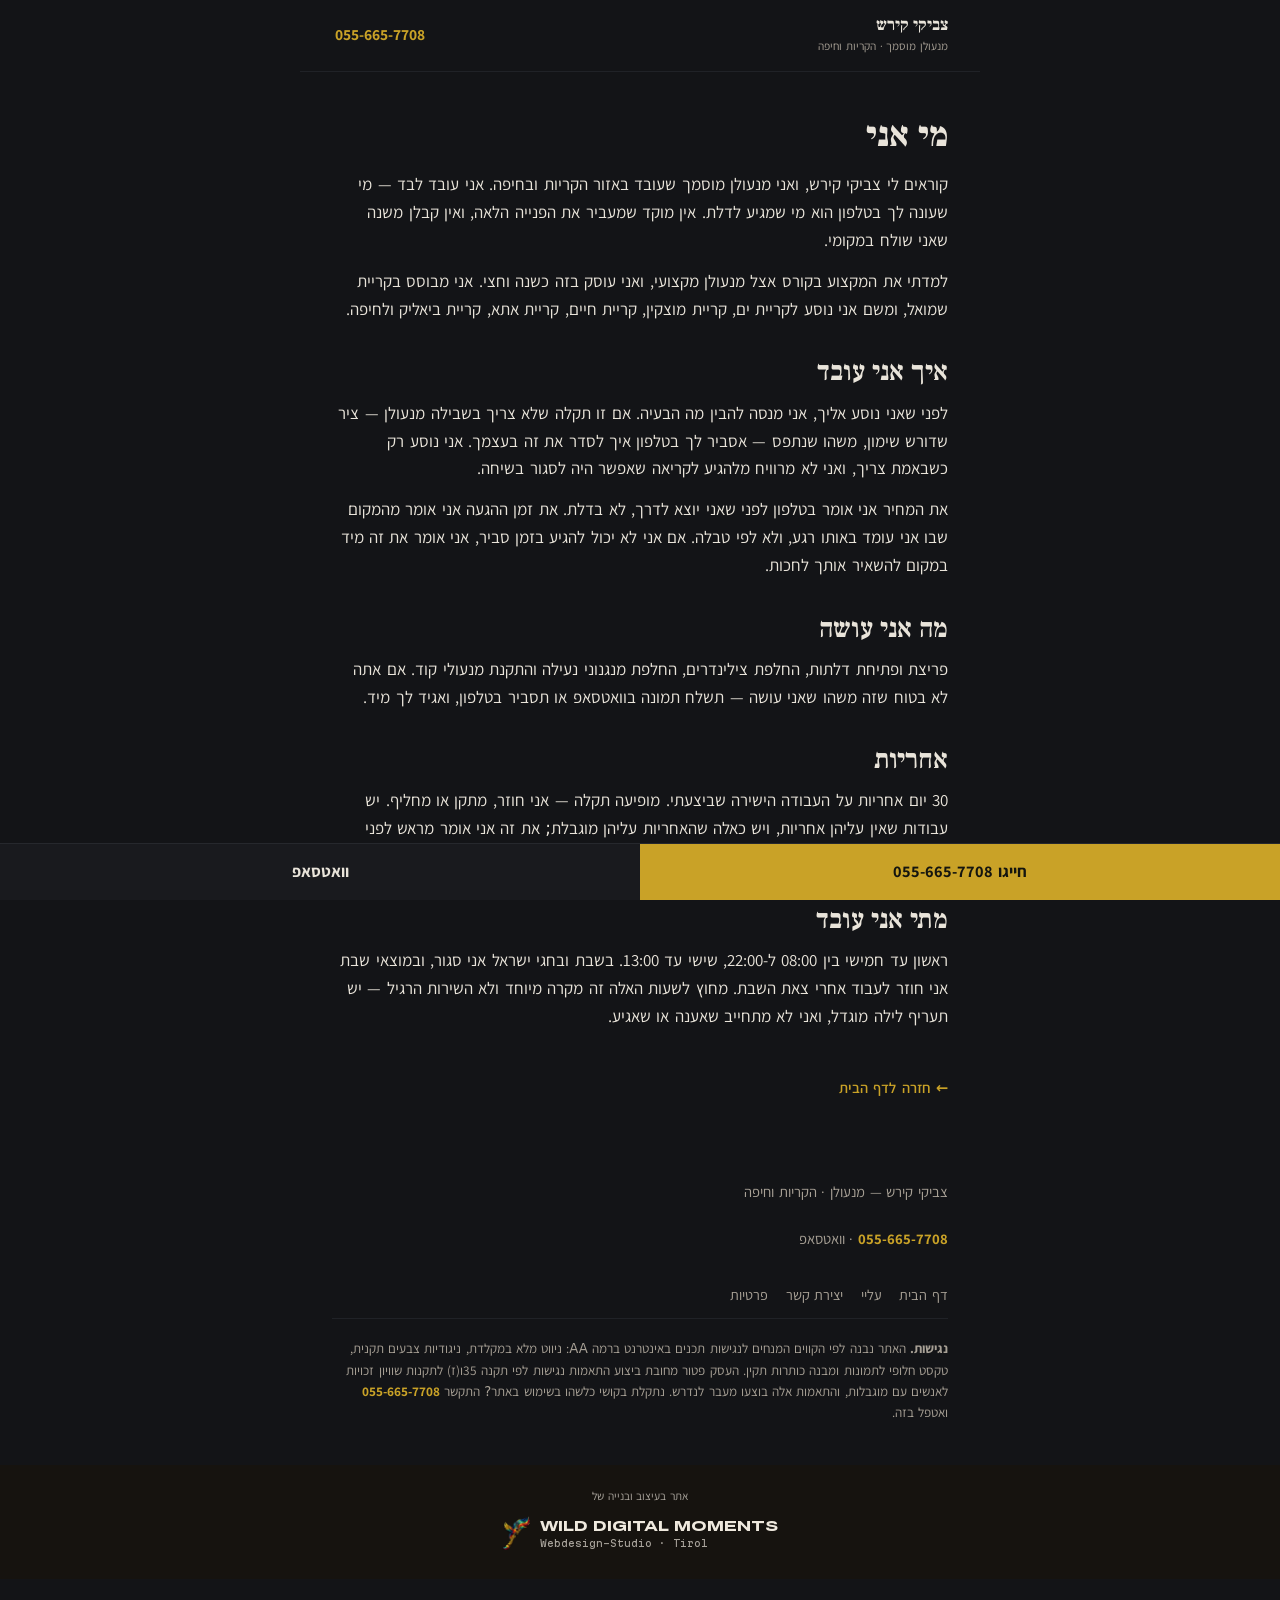
==== about/index.html @ 504e7be2 "Add trust anchor pages, extract shared CSS, fill the schema gaps Fixes what the Is Agentic scan flag" ====
<!DOCTYPE html>
<html lang="he" dir="rtl">
<head>
<meta charset="utf-8">
<meta name="viewport" content="width=device-width, initial-scale=1, viewport-fit=cover">
<title>עליי | צביקי קירש — מנעולן בקריות ובחיפה</title>
<meta name="description" content="מי אני, איך אני עובד, מה אני עושה ומה האחריות. צביקי קירש, מנעולן מוסמך שעובד לבד באזור הקריות ובחיפה.">
<link rel="canonical" href="https://zviki-locksmith.github.io/about/">
<meta name="theme-color" content="#131417">
<link rel="icon" href="/favicon.svg" type="image/svg+xml">
<meta property="og:type" content="website">
<meta property="og:url" content="https://zviki-locksmith.github.io/about/">
<meta property="og:title" content="עליי | צביקי קירש — מנעולן בקריות ובחיפה">
<meta property="og:description" content="מי אני, איך אני עובד, מה אני עושה ומה האחריות. צביקי קירש, מנעולן מוסמך שעובד לבד באזור הקריות ובחיפה.">
<meta property="og:image" content="https://zviki-locksmith.github.io/assets/og.jpg">
<meta property="og:locale" content="he_IL">
<!-- === WDM-SEAL (head) - studio signature. Skill: ~/.claude/skills/studio-seal === -->
<meta name="generator" content="Wild Digital Moments - Webdesign-Studio, Tirol - https://digital.wildmoments.at/">
<meta name="author" content="Wild Digital Moments">
<link rel="author" type="text/plain" href="/humans.txt">
<link rel="stylesheet" href="/assets/base.css">
<style>
.page{padding-block:clamp(1.6rem,6vw,2.6rem)}
.page h1{font-family:var(--disp);font-weight:900;font-size:clamp(1.7rem,6.5vw,2.2rem);
         line-height:1.18;margin-bottom:1rem;text-wrap:balance}
.page h2{margin-top:1.9rem}
.page .row{display:flex;justify-content:space-between;align-items:baseline;gap:1rem;
           padding-block:.58rem;border-bottom:1px solid var(--line-soft);font-size:1.01rem}
.page .row:last-of-type{border-bottom:0}
.page .row i{font-style:normal;font-variant-numeric:tabular-nums;color:var(--brass);
             white-space:nowrap;font-weight:600}
.page .row.base span::after{content:' · הבסיס שלי';font-size:.72rem;color:var(--dim)}
.caveat{margin-top:.9rem;padding-top:.85rem;border-top:1px dashed var(--line);
        color:var(--dim);font-size:.88rem;line-height:1.6}
.back{display:inline-flex;align-items:center;min-height:44px;color:var(--brass);font-weight:600;font-size:.92rem}
.brass{color:var(--brass);font-weight:600;text-decoration:underline;text-underline-offset:3px}
.top .nm a{color:inherit}

</style>
</head>
<body>
<a class="skip" href="#main">דלג לתוכן</a>

<header class="wrap top">
  <div><div class="nm"><a href="/">צביקי קירש</a></div><div class="sb">מנעולן מוסמך · הקריות וחיפה</div></div>
  <a class="tel" href="tel:+972556657708" aria-label="חייגו לצביקי, 055-665-7708">055-665-7708</a>
</header>

<main id="main" class="wrap page">
<h1>מי אני</h1>
<p>קוראים לי צביקי קירש, ואני מנעולן מוסמך שעובד באזור הקריות ובחיפה. אני עובד לבד — מי שעונה לך בטלפון הוא מי שמגיע לדלת. אין מוקד שמעביר את הפנייה הלאה, ואין קבלן משנה שאני שולח במקומי.</p>
<p>למדתי את המקצוע בקורס אצל מנעולן מקצועי, ואני עוסק בזה כשנה וחצי. אני מבוסס בקריית שמואל, ומשם אני נוסע לקריית ים, קריית מוצקין, קריית חיים, קריית אתא, קריית ביאליק ולחיפה.</p>

<h2>איך אני עובד</h2>
<p>לפני שאני נוסע אליך, אני מנסה להבין מה הבעיה. אם זו תקלה שלא צריך בשבילה מנעולן — ציר שדורש שימון, משהו שנתפס — אסביר לך בטלפון איך לסדר את זה בעצמך. אני נוסע רק כשבאמת צריך, ואני לא מרוויח מלהגיע לקריאה שאפשר היה לסגור בשיחה.</p>
<p>את המחיר אני אומר בטלפון לפני שאני יוצא לדרך, לא בדלת. את זמן ההגעה אני אומר מהמקום שבו אני עומד באותו רגע, ולא לפי טבלה. אם אני לא יכול להגיע בזמן סביר, אני אומר את זה מיד במקום להשאיר אותך לחכות.</p>

<h2>מה אני עושה</h2>
<p>פריצת ופתיחת דלתות, החלפת צילינדרים, החלפת מנגנוני נעילה והתקנת מנעולי קוד. אם אתה לא בטוח שזה משהו שאני עושה — תשלח תמונה בוואטסאפ או תסביר בטלפון, ואגיד לך מיד.</p>

<h2>אחריות</h2>
<p>30 יום אחריות על העבודה הישירה שביצעתי. מופיעה תקלה — אני חוזר, מתקן או מחליף. יש עבודות שאין עליהן אחריות, ויש כאלה שהאחריות עליהן מוגבלת; את זה אני אומר מראש לפני שמתחילים, ולא אחרי.</p>

<h2>מתי אני עובד</h2>
<p>ראשון עד חמישי בין 08:00 ל-22:00, שישי עד 13:00. בשבת ובחגי ישראל אני סגור, ובמוצאי שבת אני חוזר לעבוד אחרי צאת השבת. מחוץ לשעות האלה זה מקרה מיוחד ולא השירות הרגיל — יש תעריף לילה מוגדל, ואני לא מתחייב שאענה או שאגיע.</p>
<p style="margin-top:2.2rem"><a class="back" href="/">← חזרה לדף הבית</a></p>
</main>

<footer class="wrap foot" data-sid="foot" data-title="פוטר: טלפון, ניווט והצהרת נגישות">
  <p>צביקי קירש — מנעולן · הקריות וחיפה</p>
  <p><a class="tel" href="tel:+972556657708">055-665-7708</a> · <a href="https://wa.me/972556657708" target="_blank" rel="noopener">וואטסאפ</a></p>
  <nav class="fnav" aria-label="עמודי האתר">
    <a href="/">דף הבית</a><a href="/about/">עליי</a><a href="/contact/">יצירת קשר</a><a href="/privacy/">פרטיות</a>
  </nav>
  <div class="a11y">
    <p><strong>נגישות.</strong> האתר נבנה לפי הקווים המנחים לנגישות תכנים באינטרנט ברמה AA: ניווט מלא במקלדת, ניגודיות צבעים תקנית, טקסט חלופי לתמונות ומבנה כותרות תקין. העסק פטור מחובת ביצוע התאמות נגישות לפי תקנה 35ו(ז) לתקנות שוויון זכויות לאנשים עם מוגבלות, והתאמות אלה בוצעו מעבר לנדרש. נתקלת בקושי כלשהו בשימוש באתר? התקשר <a class="tel" href="tel:+972556657708">055-665-7708</a> ואטפל בזה.</p>
  </div>
</footer>

<div class="wdm" data-sid="wdm-credit" data-title="חתימת הסטודיו שבנה את האתר">
  <p class="pre">אתר בעיצוב ובנייה של</p>
  <a class="wdm-lock" href="https://digital.wildmoments.at/" target="_blank" rel="noopener">
    <img src="/assets/wdm-parrot.webp" alt="Wild Digital Moments" width="116" height="140" loading="lazy" decoding="async">
    <span class="tb"><span class="nm">Wild Digital Moments</span><span class="sb">Webdesign-Studio · Tirol</span></span>
  </a>
</div>

<nav class="bar" aria-label="יצירת קשר מהיר">
  <a class="c" href="tel:+972556657708">חייגו 055-665-7708</a>
  <a class="w" href="https://wa.me/972556657708" target="_blank" rel="noopener">וואטסאפ</a>
</nav>

<!-- === WDM-SEAL (body) - the console signature. === -->
<script>console.log("%c W %c gebaut von Wild Digital Moments   https://digital.wildmoments.at/","background:#16130F;color:#D2A62C;font:700 13px Georgia,serif;padding:3px 8px;border-radius:3px","color:#8a8578;font:12px ui-monospace,SFMono-Regular,monospace;padding-left:8px");</script>
<!-- === /WDM-SEAL (body) === -->
</body>
</html>
---- assets/base.css ----
/* ═══ base.css — tokens, type and the parts every page shares.
   One source of truth for the palette: duplicating these values per
   page is how a palette drifts. Page-specific rules stay inline in
   the page that uses them. ═══ */

/* ═══════════════════════════════════════════════════════════════════
   FONTS — self-hosted, subset. No third-party request anywhere on this
   page: no Google Fonts, no analytics, no CDN. The site loads from one
   origin, which is also why it works on a phone with one bar of signal.
   ═══════════════════════════════════════════════════════════════════ */
@font-face{font-family:'Frank';src:url(/assets/fonts/fr-heb.woff2) format('woff2');
           font-weight:400 900;unicode-range:U+0590-05FF,U+200F,U+FB1D-FB4F;font-display:swap}
@font-face{font-family:'Assistant';src:url(/assets/fonts/as-heb.woff2) format('woff2');
           font-weight:300 700;unicode-range:U+0590-05FF,U+200F,U+FB1D-FB4F;font-display:swap}
/* Digits and punctuation live in their own 3KB file — the Hebrew subsets
   do not carry them, and the arrival table is nothing but numbers. */
@font-face{font-family:'Assistant';src:url(/assets/fonts/as-num.woff2) format('woff2');
           font-weight:300 700;unicode-range:U+0030-0039,U+002B,U+002C-002F,U+003A,U+0025,U+0028-0029,U+2013-2014,U+00B7,U+20AA;font-display:swap}
/* The studio mark's own two faces, frozen to one instance and cut to the
   characters in the wordmark: 3KB for both. */
@font-face{font-family:'WDM Archivo';src:url(/assets/fonts/wdm-archivo.woff2) format('woff2');font-display:swap}
@font-face{font-family:'WDM Mono';src:url(/assets/fonts/wdm-mono.woff2) format('woff2');font-display:swap}

/* ═══════════════════════════════════════════════════════════════════
   TOKENS — "the door": near-black with a single brass accent. One
   colour carries every emphasis on the page, so nothing competes with
   the phone button.
   ═══════════════════════════════════════════════════════════════════ */
:root{
  --ink:#131417;        /* page ground */
  --ink-2:#191A1E;      /* raised panel */
  --ink-3:#1E2024;      /* the quiet button */
  --bone:#E9E4DA;       /* body copy — 14.6:1 on ink */
  --dim:#A8A196;        /* secondary copy — 7.3:1 on ink, passes AA and AAA */
  --brass:#C9A227;      /* the accent — 7.7:1 on ink */
  --brass-soft:rgba(201,162,39,.16);
  --line:#26282D;
  --line-soft:#202227;
  --sans:'Assistant','Segoe UI',system-ui,-apple-system,sans-serif;
  --disp:'Frank','Frank Ruhl Libre',Georgia,serif;
  --gutter:clamp(1.1rem,5vw,2rem);
  --max:680px;
}
*,*::before,*::after{box-sizing:border-box;margin:0;padding:0}
html{-webkit-text-size-adjust:100%}
body{background:var(--ink);color:var(--bone);font-family:var(--sans);
     font-size:1.06rem;line-height:1.65;overflow-x:clip;
     /* room for the fixed call bar so the last section is never under it */
     padding-bottom:calc(64px + env(safe-area-inset-bottom,0px))}
img{display:block;max-width:100%;height:auto}
a{color:inherit;text-decoration:none}
:focus-visible{outline:2px solid var(--brass);outline-offset:3px;border-radius:2px}
::selection{background:var(--brass);color:var(--ink)}
@media(prefers-reduced-motion:reduce){*{animation:none!important;transition:none!important}}

.skip{position:fixed;top:-100px;right:1rem;z-index:300;background:var(--brass);
      color:var(--ink);padding:.7rem 1.1rem;border-radius:0 0 6px 6px;font-weight:700}
.skip:focus{top:0}
.wrap{max-width:var(--max);margin:0 auto;padding-inline:var(--gutter)}
.sec{padding-block:clamp(2rem,7vw,3.1rem);border-bottom:1px solid var(--line-soft)}
.lbl{font-size:.7rem;letter-spacing:.2em;color:var(--brass);font-weight:700;
     margin-bottom:1rem;text-transform:none}
h2{font-family:var(--disp);font-weight:700;font-size:clamp(1.35rem,4.6vw,1.7rem);
   line-height:1.25;margin-bottom:.7rem;text-wrap:balance}
p{margin-bottom:.8rem}
p:last-child{margin-bottom:0}
.dim{color:var(--dim)}
.small{font-size:.88rem;line-height:1.6}


/* ── header ───────────────────────────────────────────────────────── */
.top{display:flex;align-items:center;justify-content:space-between;gap:1rem;
     padding-block:.85rem;border-bottom:1px solid var(--line-soft)}
.top .nm{font-family:var(--disp);font-weight:700;font-size:1.05rem;line-height:1.2}
.top .sb{font-size:.72rem;color:var(--dim);margin-top:.1rem}
.top a.tel{font-variant-numeric:tabular-nums;color:var(--brass);font-weight:700;
           font-size:.97rem;white-space:nowrap;padding:.55rem .2rem;min-height:44px;
           display:flex;align-items:center}


.cta{display:flex;gap:.6rem;margin-top:1.5rem;flex-wrap:wrap}
.btn{flex:1 1 auto;min-width:140px;min-height:52px;display:flex;align-items:center;
     justify-content:center;gap:.45rem;border-radius:8px;font-weight:700;font-size:1.02rem;
     transition:background .2s ease,border-color .2s ease}
.btn-1{background:var(--brass);color:#14150F}
.btn-1:hover{background:#DDB434}
.btn-2{background:var(--ink-3);color:var(--bone);border:1px solid var(--line)}
.btn-2:hover{border-color:var(--brass)}
.btn .num{font-variant-numeric:tabular-nums;letter-spacing:.01em}

/* ── footer ───────────────────────────────────────────────────────── */
.foot{padding-block:1.8rem 1.4rem;font-size:.92rem;color:var(--dim)}
.foot a.tel{color:var(--brass);font-weight:700;font-variant-numeric:tabular-nums}
/* The footer's phone and WhatsApp links sit on their own line, not inside a
   sentence, so the inline exception to the target-size rule does not cover
   them. Grow the hit area to 44px without moving the text. */
.foot>p a{display:inline-flex;align-items:center;min-height:44px}
/* Footer navigation. The sub-pages are reachable from every page, because
   an orphan page is one no crawler and no reader ever finds. */
.fnav{display:flex;flex-wrap:wrap;gap:.2rem 1.1rem;margin-top:.5rem}
.fnav a{display:inline-flex;align-items:center;min-height:44px;color:var(--dim);
        font-size:.9rem;transition:color .2s ease}
.fnav a:hover,.fnav a:focus-visible{color:var(--brass)}
.a11y{font-size:.83rem;line-height:1.6;color:var(--dim);padding-block:1.2rem;
      border-top:1px solid var(--line-soft)}

/* ── the fixed call bar: this is how most visitors will use the page ── */
.bar{position:fixed;bottom:0;left:0;right:0;z-index:200;display:flex;
     background:var(--ink-2);border-top:1px solid var(--line);
     padding-bottom:env(safe-area-inset-bottom,0px)}
.bar a{flex:1;min-height:56px;display:flex;align-items:center;justify-content:center;
       gap:.4rem;font-weight:700;font-size:1.02rem}
.bar .c{background:var(--brass);color:#14150F;font-variant-numeric:tabular-nums}
.bar .w{color:var(--bone)}

/* ── studio credit — geometry from the studio's own werk.css ──────── */
.wdm{background:#16130F;padding:1.4rem var(--gutter) 1.25rem;text-align:center;
     margin-bottom:0}
.wdm .pre{font-size:.72rem;color:rgba(239,233,222,.68);margin-bottom:.6rem}
.wdm-lock{direction:ltr;display:inline-flex;align-items:center;gap:.65rem}
.wdm-lock img{height:34px;width:auto;flex-shrink:0}
.wdm-lock .tb{display:flex;flex-direction:column;line-height:1.1;text-align:left}
.wdm-lock .nm{font-family:'WDM Archivo',Arial,sans-serif;font-size:.95rem;
              text-transform:uppercase;color:#EFE9DE;transition:color .25s ease}
.wdm-lock .sb{font-family:'WDM Mono','Courier New',monospace;font-size:.6rem;
              color:rgba(239,233,222,.68);margin-top:.2rem}
.wdm-lock:hover .nm,.wdm-lock:focus-visible .nm{color:#D2A62C}
.wdm-lock:focus-visible{outline:2px solid #D2A62C;outline-offset:3px;border-radius:2px}

@media(min-width:620px){
  .cta .btn{flex:0 1 auto;padding-inline:1.6rem}
  .who img{width:124px;height:122px}
}
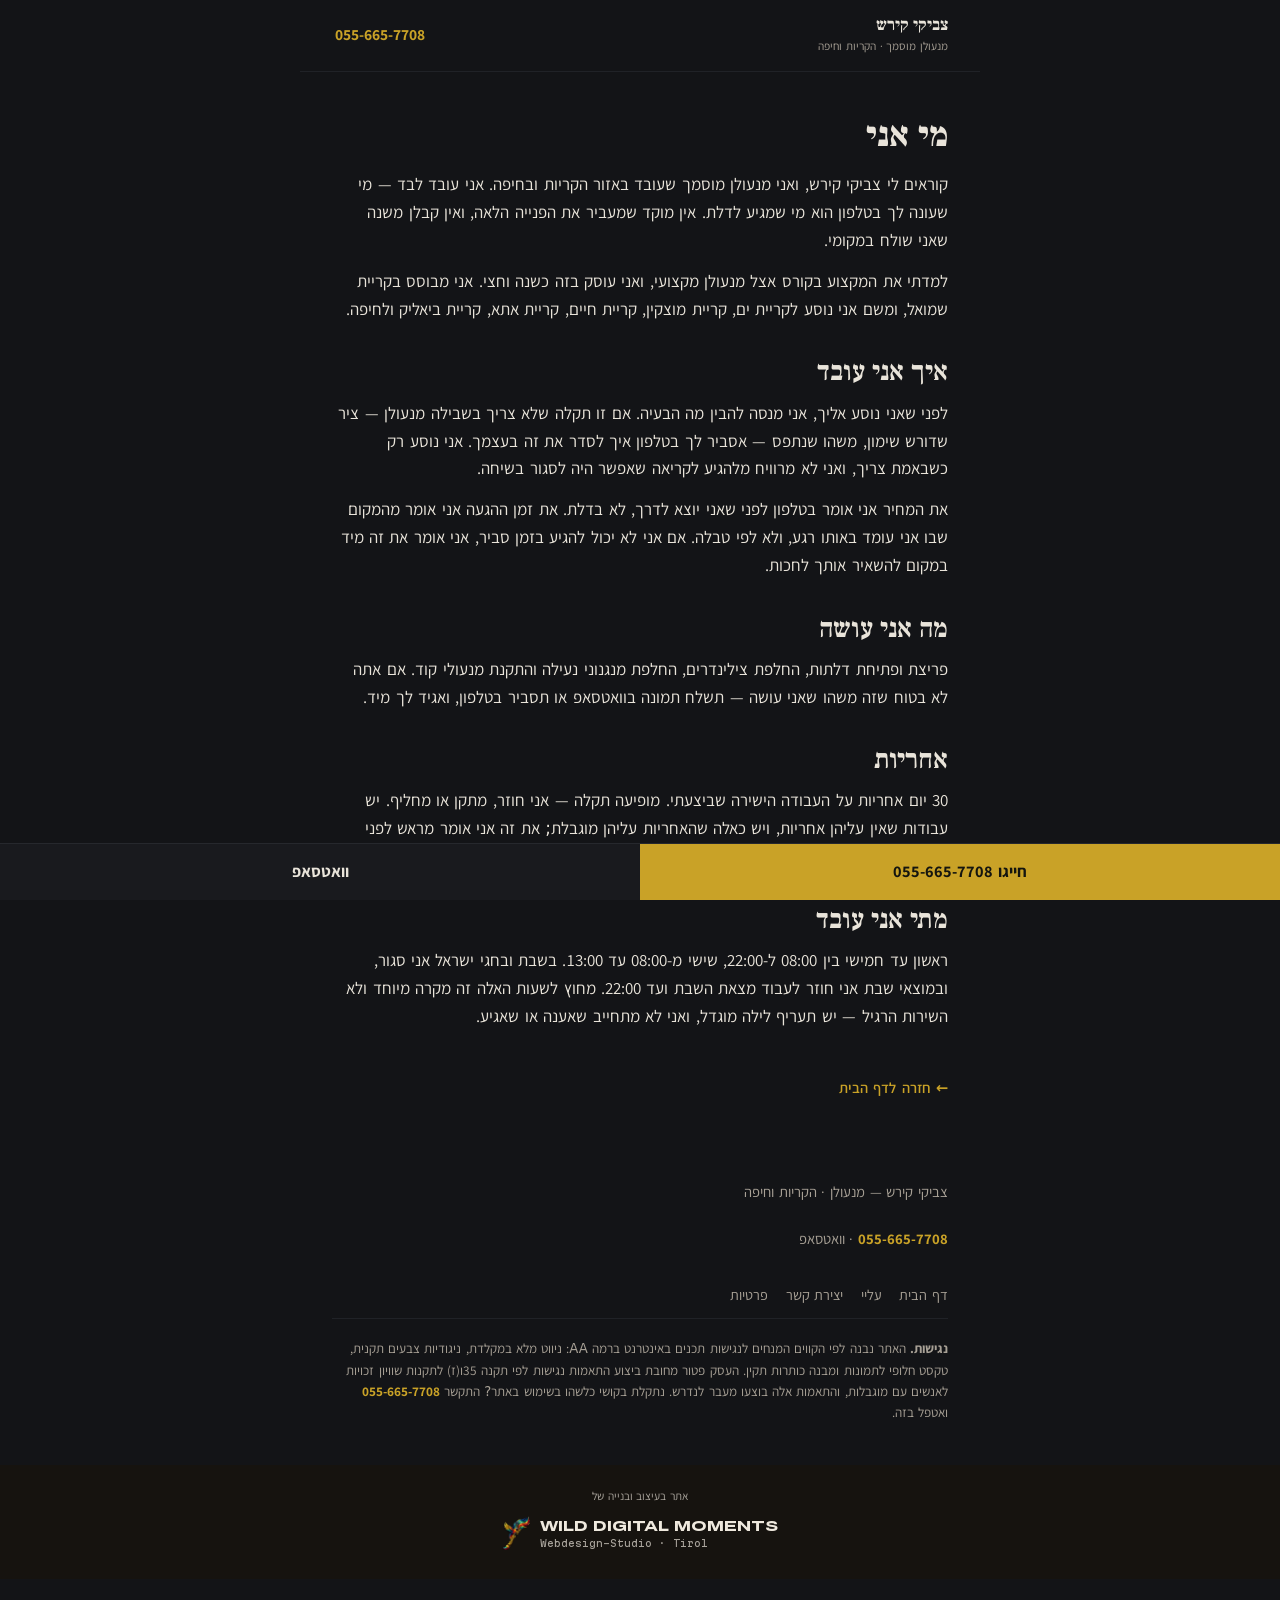
==== commit 61e464e4: "Hours: Friday gets a start time, Motzei Shabbat gets an end time Friday read 'until 13:00' with no o" ====
--- a/about/index.html
+++ b/about/index.html
@@ -62,7 +62,7 @@
 <p>30 יום אחריות על העבודה הישירה שביצעתי. מופיעה תקלה — אני חוזר, מתקן או מחליף. יש עבודות שאין עליהן אחריות, ויש כאלה שהאחריות עליהן מוגבלת; את זה אני אומר מראש לפני שמתחילים, ולא אחרי.</p>
 
 <h2>מתי אני עובד</h2>
-<p>ראשון עד חמישי בין 08:00 ל-22:00, שישי עד 13:00. בשבת ובחגי ישראל אני סגור, ובמוצאי שבת אני חוזר לעבוד אחרי צאת השבת. מחוץ לשעות האלה זה מקרה מיוחד ולא השירות הרגיל — יש תעריף לילה מוגדל, ואני לא מתחייב שאענה או שאגיע.</p>
+<p>ראשון עד חמישי בין 08:00 ל-22:00, שישי מ-08:00 עד 13:00. בשבת ובחגי ישראל אני סגור, ובמוצאי שבת אני חוזר לעבוד מצאת השבת ועד 22:00. מחוץ לשעות האלה זה מקרה מיוחד ולא השירות הרגיל — יש תעריף לילה מוגדל, ואני לא מתחייב שאענה או שאגיע.</p>
 <p style="margin-top:2.2rem"><a class="back" href="/">← חזרה לדף הבית</a></p>
 </main>
 
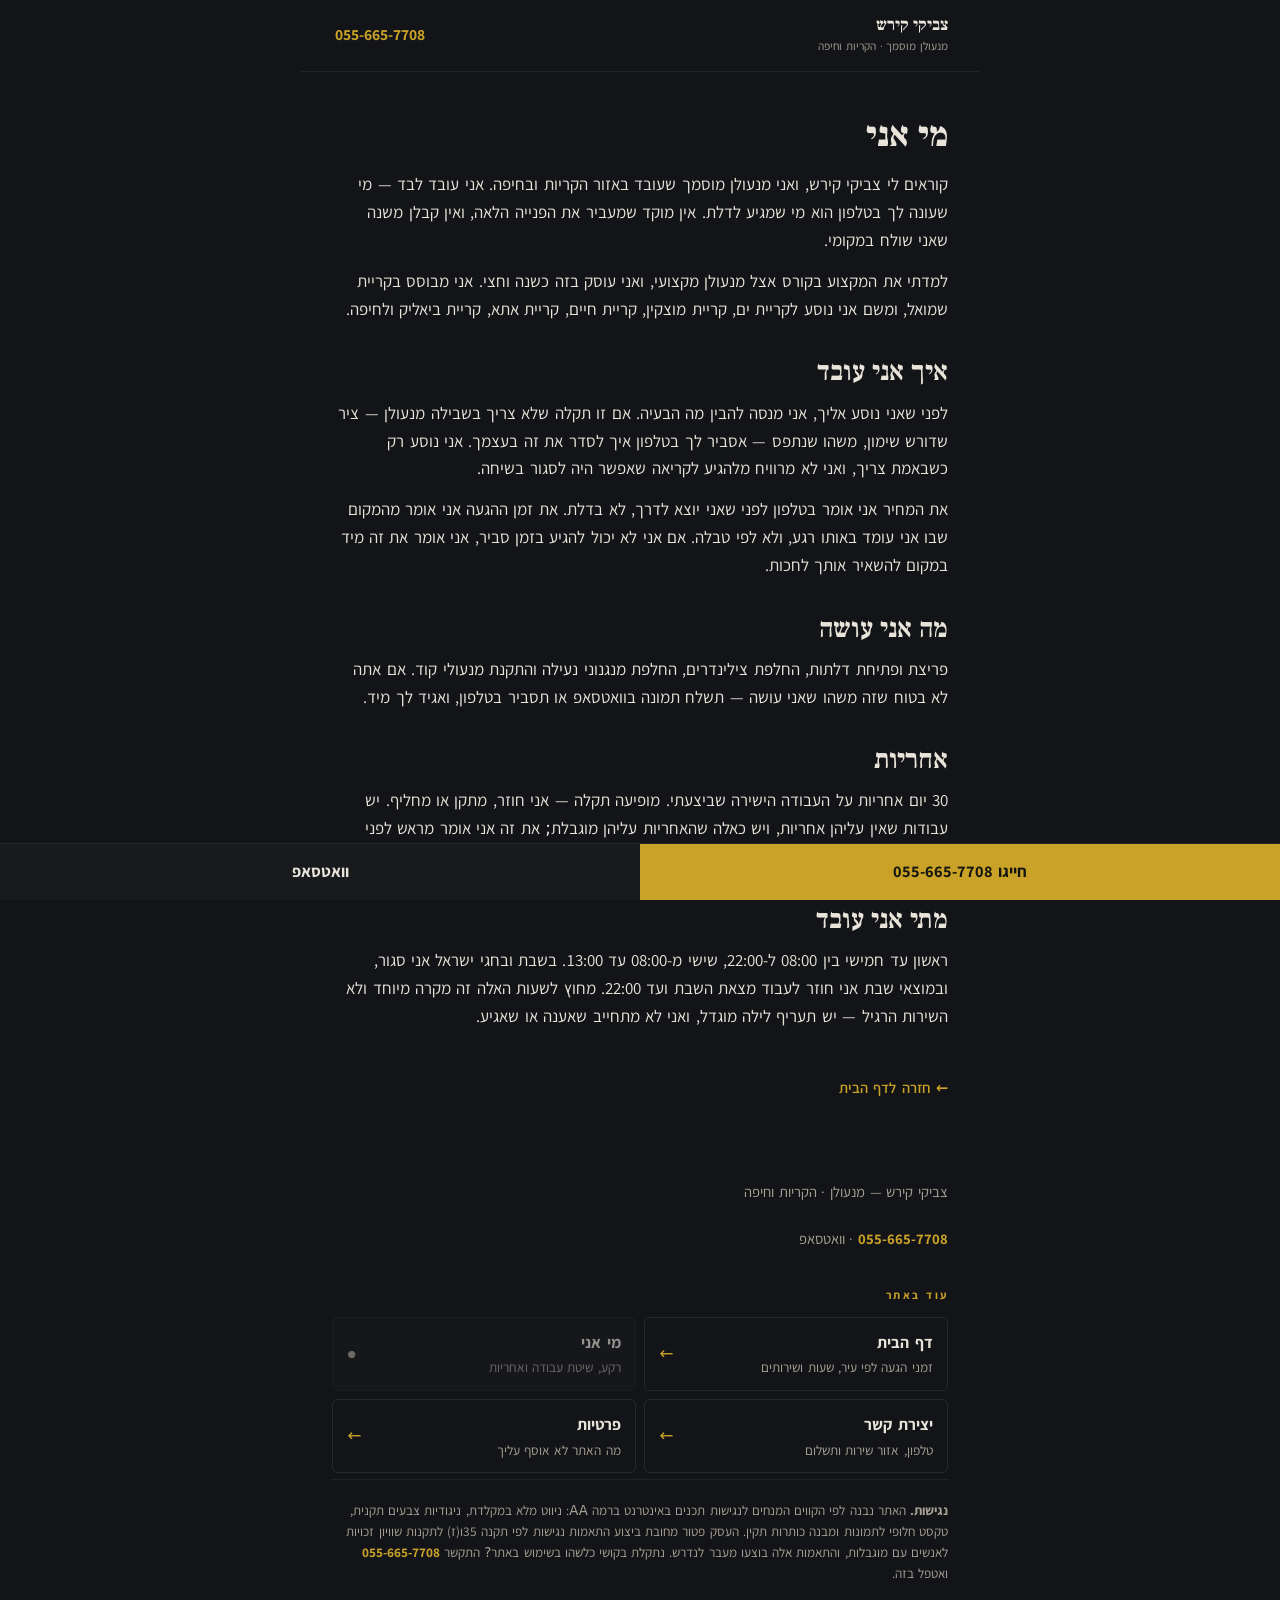
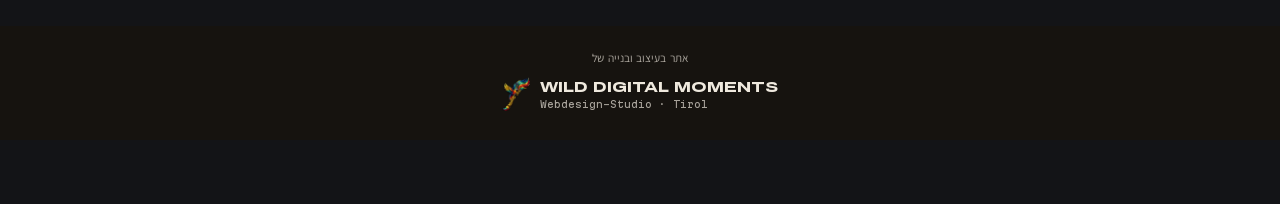
==== commit 93956729: "Make the other pages visible instead of hiding them in fine print The footer nav was a row of small " ====
--- a/about/index.html
+++ b/about/index.html
@@ -69,8 +69,12 @@
 <footer class="wrap foot" data-sid="foot" data-title="פוטר: טלפון, ניווט והצהרת נגישות">
   <p>צביקי קירש — מנעולן · הקריות וחיפה</p>
   <p><a class="tel" href="tel:+972556657708">055-665-7708</a> · <a href="https://wa.me/972556657708" target="_blank" rel="noopener">וואטסאפ</a></p>
-  <nav class="fnav" aria-label="עמודי האתר">
-    <a href="/">דף הבית</a><a href="/about/">עליי</a><a href="/contact/">יצירת קשר</a><a href="/privacy/">פרטיות</a>
+  <nav class="more" aria-label="עוד באתר">
+    <p class="more-h">עוד באתר</p>
+    <a href="/"><b>דף הבית</b><span>זמני הגעה לפי עיר, שעות ושירותים</span></a>
+    <a href="/about/" aria-current="page"><b>מי אני</b><span>רקע, שיטת עבודה ואחריות</span></a>
+    <a href="/contact/"><b>יצירת קשר</b><span>טלפון, אזור שירות ותשלום</span></a>
+    <a href="/privacy/"><b>פרטיות</b><span>מה האתר לא אוסף עליך</span></a>
   </nav>
   <div class="a11y">
     <p><strong>נגישות.</strong> האתר נבנה לפי הקווים המנחים לנגישות תכנים באינטרנט ברמה AA: ניווט מלא במקלדת, ניגודיות צבעים תקנית, טקסט חלופי לתמונות ומבנה כותרות תקין. העסק פטור מחובת ביצוע התאמות נגישות לפי תקנה 35ו(ז) לתקנות שוויון זכויות לאנשים עם מוגבלות, והתאמות אלה בוצעו מעבר לנדרש. נתקלת בקושי כלשהו בשימוש באתר? התקשר <a class="tel" href="tel:+972556657708">055-665-7708</a> ואטפל בזה.</p>
--- a/assets/base.css
+++ b/assets/base.css
@@ -95,12 +95,29 @@
    sentence, so the inline exception to the target-size rule does not cover
    them. Grow the hit area to 44px without moving the text. */
 .foot>p a{display:inline-flex;align-items:center;min-height:44px}
-/* Footer navigation. The sub-pages are reachable from every page, because
-   an orphan page is one no crawler and no reader ever finds. */
-.fnav{display:flex;flex-wrap:wrap;gap:.2rem 1.1rem;margin-top:.5rem}
-.fnav a{display:inline-flex;align-items:center;min-height:44px;color:var(--dim);
-        font-size:.9rem;transition:color .2s ease}
-.fnav a:hover,.fnav a:focus-visible{color:var(--brass)}
+/* Footer navigation. As a row of small grey words beside the accessibility
+   paragraph it read as fine print, and nobody would guess the other pages
+   existed. Cards with a title and a line of their own read as pages. */
+.more{margin:1.6rem 0 .4rem}
+.more-h{font-size:.7rem;letter-spacing:.2em;color:var(--brass);font-weight:700;margin-bottom:.7rem}
+.more a{display:flex;flex-direction:column;gap:.15rem;padding:.75rem .9rem;
+        border:1px solid var(--line);border-radius:5px;margin-bottom:.5rem;
+        min-height:44px;justify-content:center;position:relative;
+        transition:border-color .2s ease,background .2s ease}
+.more a b{font-weight:700;font-size:1rem;color:var(--bone)}
+.more a span{font-size:.84rem;color:var(--dim);line-height:1.45}
+.more a::after{content:'←';position:absolute;left:.9rem;top:50%;transform:translateY(-50%);
+               color:var(--brass);font-size:1.05rem}
+.more a:hover,.more a:focus-visible{border-color:var(--brass);background:var(--ink-2)}
+/* The page you are already on stays in the list so the set is always the same,
+   but it is not a link anywhere and does not pretend to be one. */
+.more a[aria-current="page"]{background:var(--ink-2);border-color:var(--line-soft);opacity:.6}
+.more a[aria-current="page"]::after{content:'●';font-size:.6rem;color:var(--dim)}
+@media(min-width:620px){
+  .more{display:grid;grid-template-columns:1fr 1fr;gap:.5rem;align-items:stretch}
+  .more-h{grid-column:1/-1;margin-bottom:.2rem}
+  .more a{margin-bottom:0}
+}
 .a11y{font-size:.83rem;line-height:1.6;color:var(--dim);padding-block:1.2rem;
       border-top:1px solid var(--line-soft)}
 
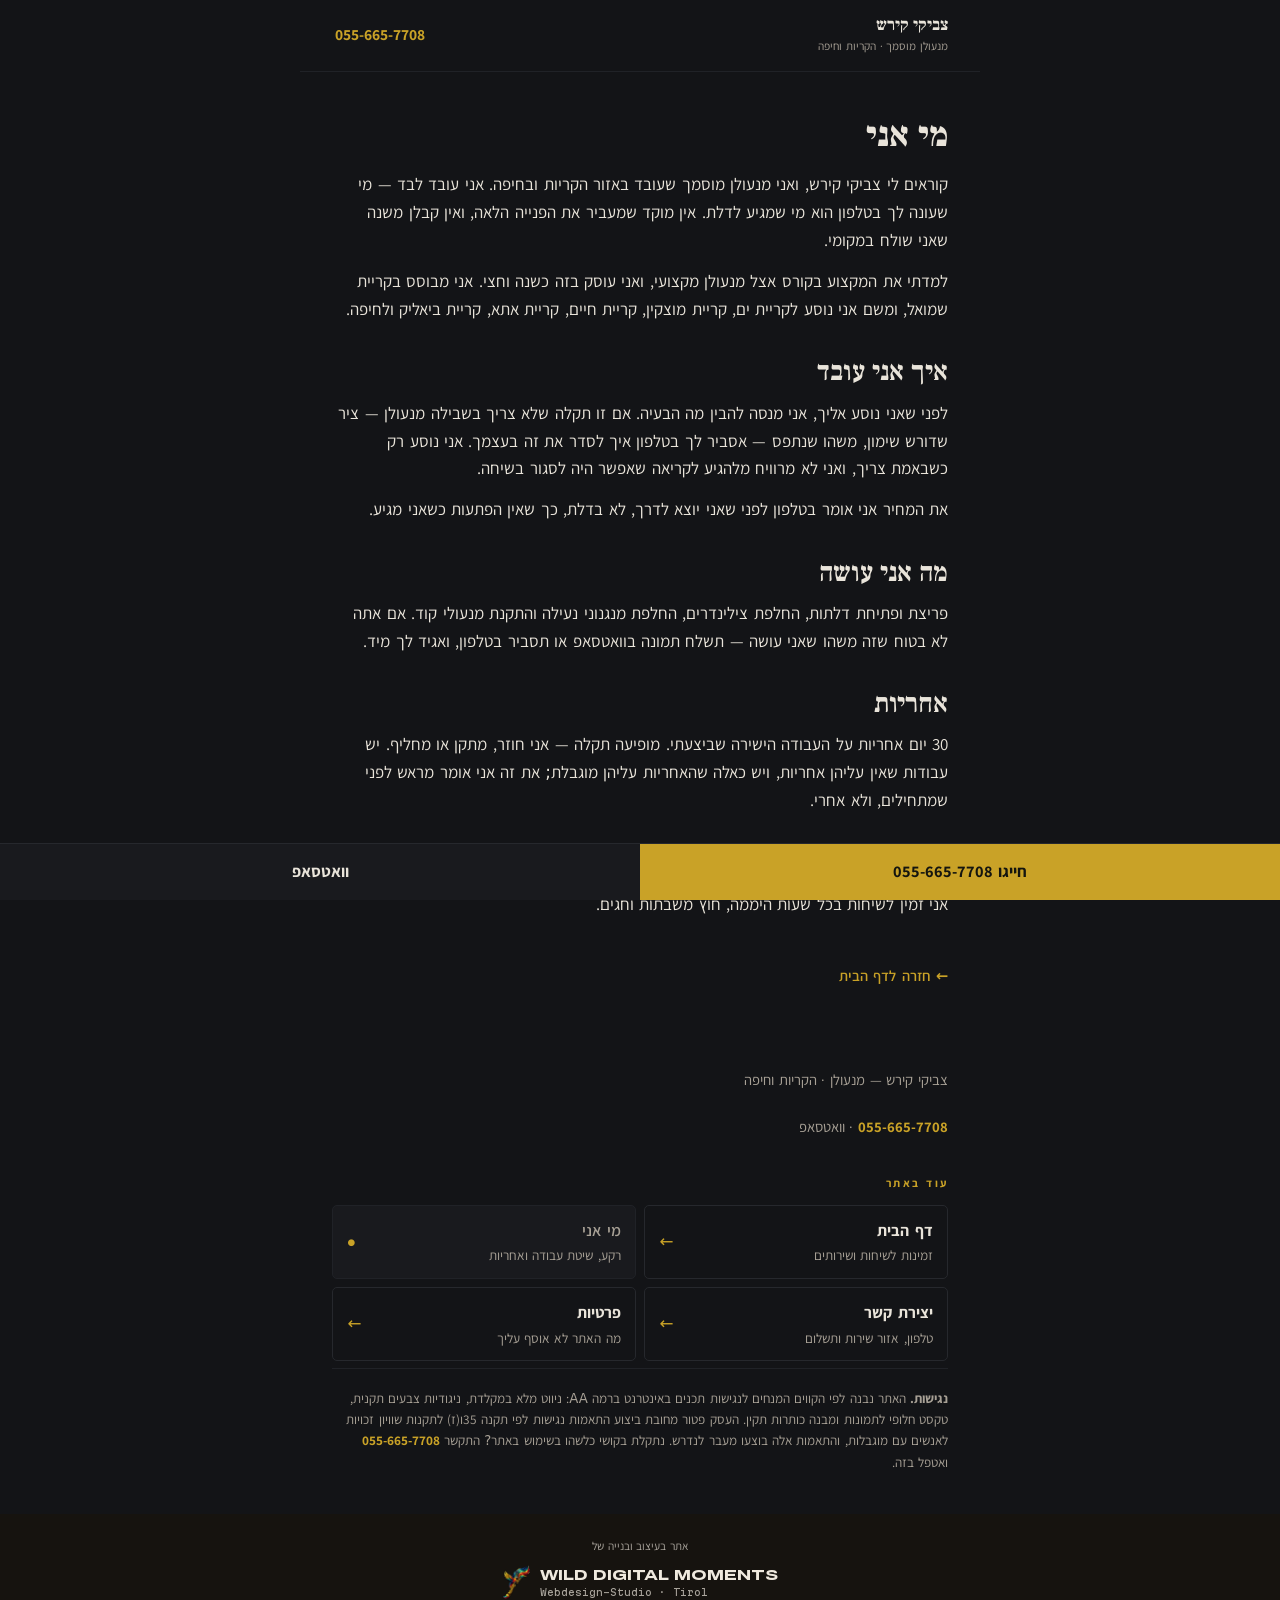
==== commit 870984c9: "Update about page availability" ====
--- a/about/index.html
+++ b/about/index.html
@@ -53,7 +53,7 @@
 
 <h2>איך אני עובד</h2>
 <p>לפני שאני נוסע אליך, אני מנסה להבין מה הבעיה. אם זו תקלה שלא צריך בשבילה מנעולן — ציר שדורש שימון, משהו שנתפס — אסביר לך בטלפון איך לסדר את זה בעצמך. אני נוסע רק כשבאמת צריך, ואני לא מרוויח מלהגיע לקריאה שאפשר היה לסגור בשיחה.</p>
-<p>את המחיר אני אומר בטלפון לפני שאני יוצא לדרך, לא בדלת. את זמן ההגעה אני אומר מהמקום שבו אני עומד באותו רגע, ולא לפי טבלה. אם אני לא יכול להגיע בזמן סביר, אני אומר את זה מיד במקום להשאיר אותך לחכות.</p>
+<p>את המחיר אני אומר בטלפון לפני שאני יוצא לדרך, לא בדלת, כך שאין הפתעות כשאני מגיע.</p>
 
 <h2>מה אני עושה</h2>
 <p>פריצת ופתיחת דלתות, החלפת צילינדרים, החלפת מנגנוני נעילה והתקנת מנעולי קוד. אם אתה לא בטוח שזה משהו שאני עושה — תשלח תמונה בוואטסאפ או תסביר בטלפון, ואגיד לך מיד.</p>
@@ -61,8 +61,8 @@
 <h2>אחריות</h2>
 <p>30 יום אחריות על העבודה הישירה שביצעתי. מופיעה תקלה — אני חוזר, מתקן או מחליף. יש עבודות שאין עליהן אחריות, ויש כאלה שהאחריות עליהן מוגבלת; את זה אני אומר מראש לפני שמתחילים, ולא אחרי.</p>
 
-<h2>מתי אני עובד</h2>
-<p>ראשון עד חמישי בין 08:00 ל-22:00, שישי מ-08:00 עד 13:00. בשבת ובחגי ישראל אני סגור, ובמוצאי שבת אני חוזר לעבוד מצאת השבת ועד 22:00. מחוץ לשעות האלה זה מקרה מיוחד ולא השירות הרגיל — יש תעריף לילה מוגדל, ואני לא מתחייב שאענה או שאגיע.</p>
+<h2>מתי אפשר להתקשר</h2>
+<p>אני זמין לשיחות בכל שעות היממה, חוץ משבתות וחגים.</p>
 <p style="margin-top:2.2rem"><a class="back" href="/">← חזרה לדף הבית</a></p>
 </main>
 
@@ -71,7 +71,7 @@
   <p><a class="tel" href="tel:+972556657708">055-665-7708</a> · <a href="https://wa.me/972556657708" target="_blank" rel="noopener">וואטסאפ</a></p>
   <nav class="more" aria-label="עוד באתר">
     <p class="more-h">עוד באתר</p>
-    <a href="/"><b>דף הבית</b><span>זמני הגעה לפי עיר, שעות ושירותים</span></a>
+    <a href="/"><b>דף הבית</b><span>זמינות לשיחות ושירותים</span></a>
     <a href="/about/" aria-current="page"><b>מי אני</b><span>רקע, שיטת עבודה ואחריות</span></a>
     <a href="/contact/"><b>יצירת קשר</b><span>טלפון, אזור שירות ותשלום</span></a>
     <a href="/privacy/"><b>פרטיות</b><span>מה האתר לא אוסף עליך</span></a>
--- a/assets/base.css
+++ b/assets/base.css
@@ -110,9 +110,13 @@
                color:var(--brass);font-size:1.05rem}
 .more a:hover,.more a:focus-visible{border-color:var(--brass);background:var(--ink-2)}
 /* The page you are already on stays in the list so the set is always the same,
-   but it is not a link anywhere and does not pretend to be one. */
-.more a[aria-current="page"]{background:var(--ink-2);border-color:var(--line-soft);opacity:.6}
-.more a[aria-current="page"]::after{content:'●';font-size:.6rem;color:var(--dim)}
+   but it is not a link anywhere and does not pretend to be one. Recessed with
+   its own colours rather than opacity: opacity fades the text against its
+   background too, and it took the 13px description line down to 3.29:1. */
+.more a[aria-current="page"]{background:var(--ink-2);border-color:var(--line-soft)}
+.more a[aria-current="page"] b{color:var(--dim);font-weight:600}
+.more a[aria-current="page"]::after{content:'●';font-size:.55rem;color:var(--brass)}
+.more a[aria-current="page"]:hover{border-color:var(--line-soft);background:var(--ink-2)}
 @media(min-width:620px){
   .more{display:grid;grid-template-columns:1fr 1fr;gap:.5rem;align-items:stretch}
   .more-h{grid-column:1/-1;margin-bottom:.2rem}
